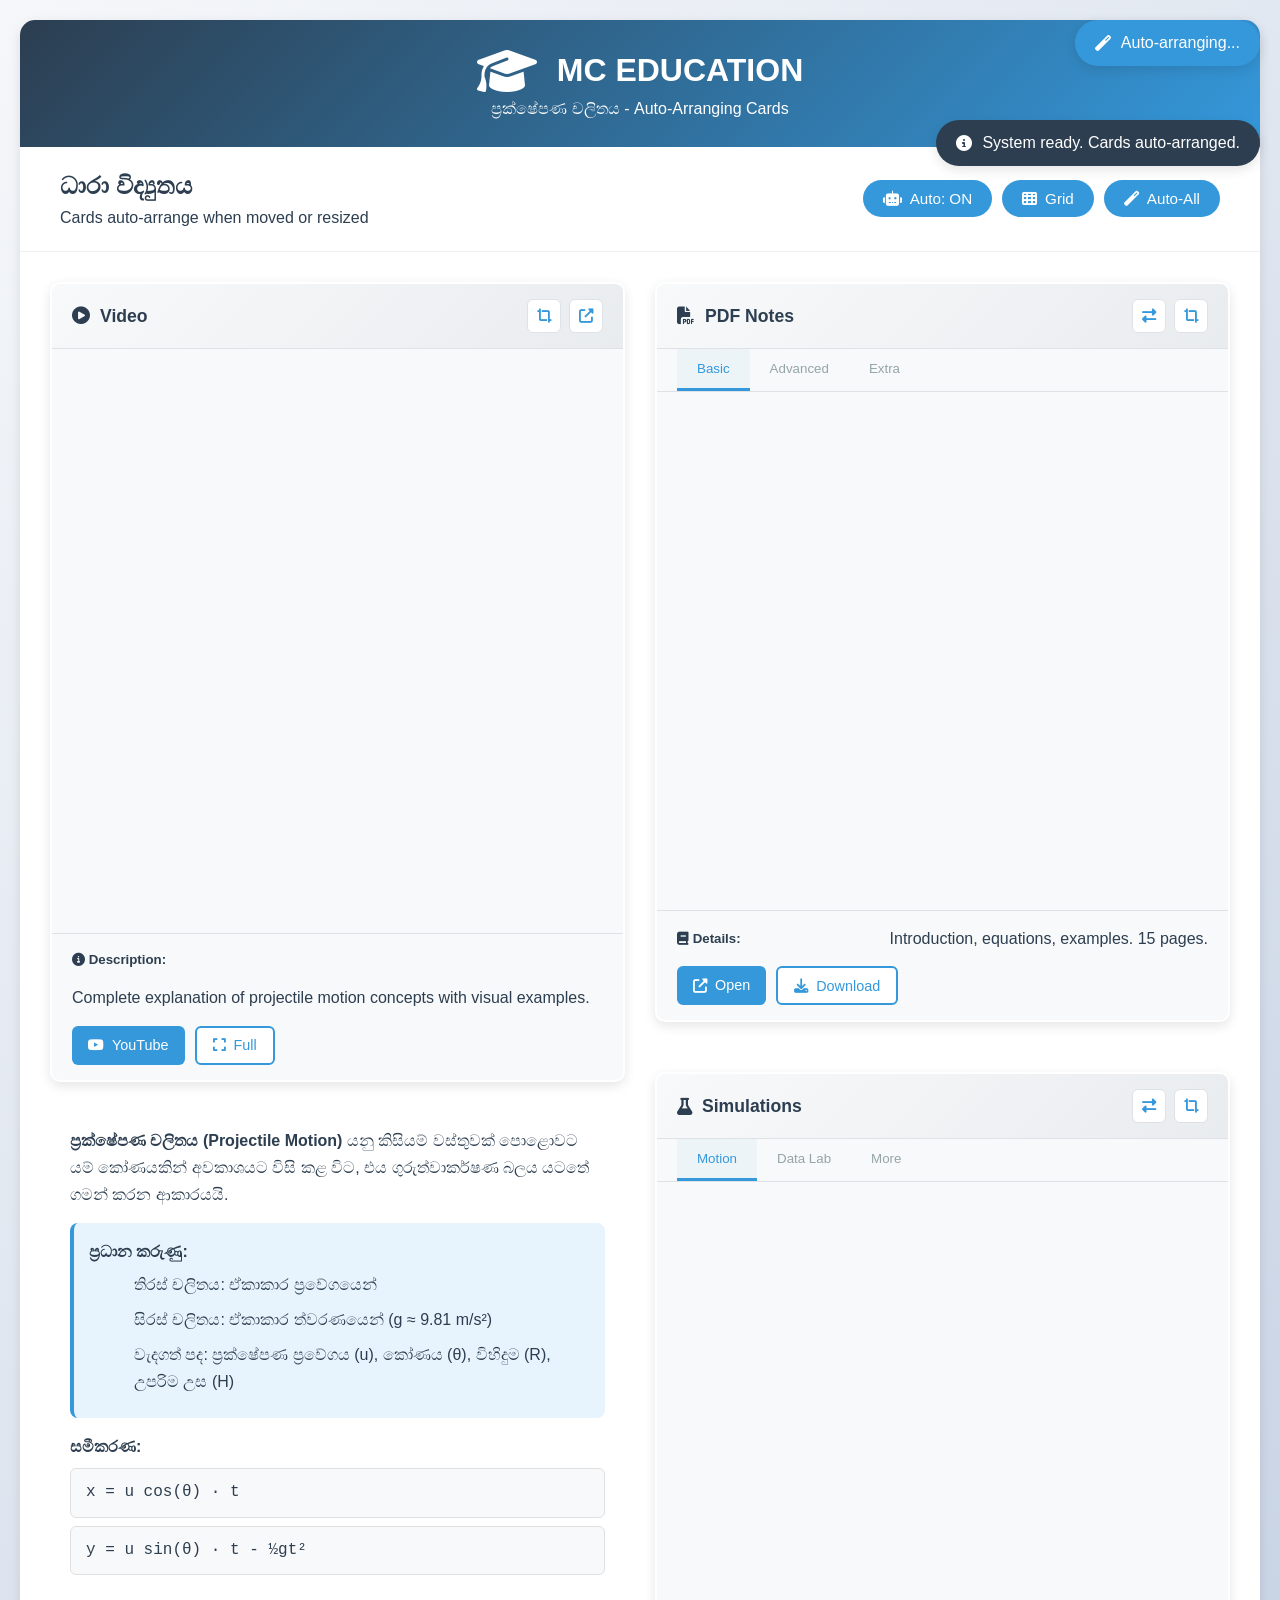
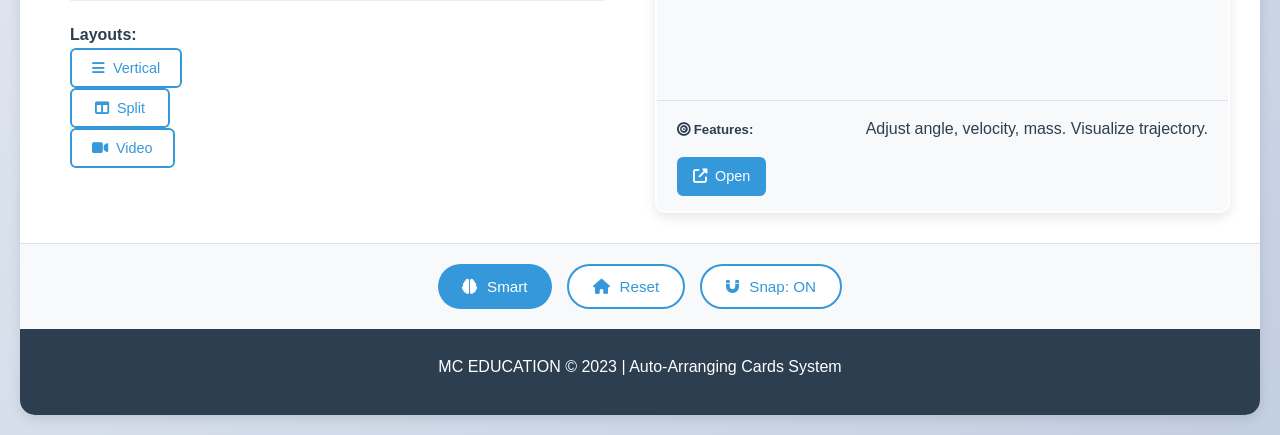
==== index.html @ 769f0501 "Add files via upload" ====
<!DOCTYPE html>
<html lang="en">

<head>
    <meta charset="UTF-8">
    <meta name="viewport" content="width=device-width, initial-scale=1.0">
    <title>Projectile Motion - Auto-Arranging Cards | MC EDUCATION</title>
    <link rel="stylesheet" href="https://cdnjs.cloudflare.com/ajax/libs/font-awesome/6.4.0/css/all.min.css">
    <link rel="stylesheet" href="styles.css">
</head>

<body>
    <div class="auto-arrange-status" id="arrangeStatus">
        <i class="fas fa-magic"></i> Auto-arranging...
    </div>

    <div class="snap-indicator" id="snapIndicator">
        <i class="fas fa-magnet"></i> Snapped
    </div>

    <div class="container">
        <header>
            <div class="logo">
                <i class="fas fa-graduation-cap"></i>
                <h1>MC EDUCATION</h1>
            </div>
            <p class="subtitle">ප්‍රක්ෂේපණ චලිතය - Auto-Arranging Cards</p>
        </header>

        <div class="lesson-title">
            <div>
                <h2>ධාරා විද්‍යුතය</h2>
                <p>Cards auto-arrange when moved or resized</p>
            </div>
            <div class="arrange-controls">
                <button class="arrange-btn" onclick="toggleAutoArrange()">
                    <i class="fas fa-robot" id="autoArrangeIcon"></i> 
                    <span id="autoArrangeText">Auto: ON</span>
                </button>
                <button class="arrange-btn" onclick="showGrid()">
                    <i class="fas fa-th"></i> Grid
                </button>
                <button class="arrange-btn" onclick="autoArrangeAll()">
                    <i class="fas fa-magic"></i> Auto-All
                </button>
            </div>
        </div>

        <div class="main-content">
            <!-- Left Panel: Video and Theory -->
            <div class="left-panel">
                <div class="grid-overlay" id="leftGrid"></div>
                <div class="panel-content" id="leftPanelContent">
                    <!-- Video Frame -->
                    <div class="resource-frame" id="videoCard" data-panel="left" data-index="0">
                        <div class="size-indicator" id="videoSize"></div>
                        <div class="frame-header" id="videoHeader">
                            <h3><i class="fas fa-play-circle"></i> Video</h3>
                            <div class="frame-controls">
                                <button class="frame-btn" title="Auto-Fit" onclick="autoFitCard('videoCard')">
                                    <i class="fas fa-crop-alt"></i>
                                </button>
                                <button class="frame-btn" title="Full Screen" onclick="openVideoInNewWindow()">
                                    <i class="fas fa-external-link-alt"></i>
                                </button>
                            </div>
                        </div>
                        <div class="iframe-container" id="videoContainer">
                            <iframe src="https://www.youtube.com/embed/N85qR0_HcbI" title="Projectile Motion Video" allow="accelerometer; autoplay; clipboard-write; encrypted-media; gyroscope; picture-in-picture" allowfullscreen>
                            </iframe>
                            <div class="fallback-content" id="videoFallback" style="display: none;">
                                <div class="fallback-icon">
                                    <i class="fas fa-video"></i>
                                </div>
                                <h4>Video Not Available</h4>
                                <p>YouTube video cannot be loaded.</p>
                                <button class="control-btn" onclick="openVideoInNewWindow()">
                                    <i class="fab fa-youtube"></i> Open Video
                                </button>
                            </div>
                        </div>
                        <div class="resource-info">
                            <h5><i class="fas fa-info-circle"></i> Description:</h5>
                            <p>Complete explanation of projectile motion concepts with visual examples.</p>
                            <div class="resource-links">
                                <a href="https://www.youtube.com/watch?v=NwL6QR9kJOM" target="_blank" class="resource-link-btn">
                                    <i class="fab fa-youtube"></i> YouTube
                                </a>
                                <button class="resource-link-btn secondary" onclick="openVideoFullscreen()">
                                    <i class="fas fa-expand"></i> Full
                                </button>
                            </div>
                        </div>
                        <div class="resize-handle" data-card="videoCard">
                            <i class="fas fa-arrows-alt-h"></i>
                        </div>
                    </div>

                    <!-- Theory Summary -->
                    <div class="sinhala-text">
                        <p><strong>ප්‍රක්ෂේපණ චලිතය (Projectile Motion)</strong> යනු කිසියම් වස්තුවක් පොළොවට යම් කෝණයකින් අවකාශයට විසි කළ විට, එය ගුරුත්වාකර්ෂණ බලය යටතේ ගමන් කරන ආකාරයයි.</p>

                        <div class="key-points">
                            <strong>ප්‍රධාන කරුණු:</strong>
                            <ul style="padding-left: 20px; margin-top: 5px;">
                                <li>තිරස් චලිතය: ඒකාකාර ප්‍රවේගයෙන්</li>
                                <li>සිරස් චලිතය: ඒකාකාර ත්වරණයෙන් (g ≈ 9.81 m/s²)</li>
                                <li>වැදගත් පද: ප්‍රක්ෂේපණ ප්‍රවේගය (u), කෝණය (θ), විහිදුම (R), උපරිම උස (H)</li>
                            </ul>
                        </div>

                        <div style="margin-top: 10px;">
                            <strong>සමීකරණ:</strong><br>
                            <div class="equation">x = u cos(θ) · t</div>
                            <div class="equation">y = u sin(θ) · t - ½gt²</div>
                        </div>

                        <div class="arrange-presets">
                            <strong>Layouts:</strong>
                            <button class="preset-btn" onclick="applyPreset('verticalStack')">
                                <i class="fas fa-bars"></i> Vertical
                            </button>
                            <button class="preset-btn" onclick="applyPreset('horizontalSplit')">
                                <i class="fas fa-columns"></i> Split
                            </button>
                            <button class="preset-btn" onclick="applyPreset('videoFocus')">
                                <i class="fas fa-video"></i> Video
                            </button>
                        </div>
                    </div>
                </div>
            </div>

            <!-- Right Panel: PDF and Practicals -->
            <div class="right-panel">
                <div class="grid-overlay" id="rightGrid"></div>
                <div class="panel-content" id="rightPanelContent">
                    <!-- PDF Frame -->
                    <div class="resource-frame" id="pdfCard" data-panel="right" data-index="0">
                        <div class="size-indicator" id="pdfSize"></div>
                        <div class="frame-header" id="pdfHeader">
                            <h3><i class="fas fa-file-pdf"></i> PDF Notes</h3>
                            <div class="frame-controls">
                                <button class="frame-btn" title="Switch" onclick="switchPDF()">
                                    <i class="fas fa-exchange-alt"></i>
                                </button>
                                <button class="frame-btn" title="Auto-Fit" onclick="autoFitCard('pdfCard')">
                                    <i class="fas fa-crop-alt"></i>
                                </button>
                            </div>
                        </div>

                        <div class="resource-tabs">
                            <button class="resource-tab active" data-pdf="basic">Basic</button>
                            <button class="resource-tab" data-pdf="advanced">Advanced</button>
                            <button class="resource-tab" data-pdf="extra">Extra</button>
                        </div>

                        <div class="resource-content">
                            <div class="resource-pane active" id="pdfBasicPane">
                                <div class="iframe-container" id="pdfContainer">
                                    <iframe src="https://drive.google.com/file/d/1KiM-siIliBZXq_EORIz3ET6EzaWYyfUC/preview" title="Projectile Motion Basic Theory PDF" id="pdfBasicIframe">
                                    </iframe>
                                    <div class="fallback-content" id="pdfBasicFallback" style="display: none;">
                                        <div class="fallback-icon">
                                            <i class="fas fa-file-pdf"></i>
                                        </div>
                                        <h4>Basic Theory PDF</h4>
                                        <p>Complete theory, equations, and examples.</p>
                                        <button class="control-btn" onclick="openPDF('basic')">
                                            <i class="fas fa-external-link-alt"></i> Open
                                        </button>
                                    </div>
                                </div>
                                <div class="resource-info">
                                    <h5><i class="fas fa-book"></i> Details:</h5>
                                    <p>Introduction, equations, examples. 15 pages.</p>
                                    <div class="resource-links">
                                        <a href="https://drive.google.com/file/d/1KiM-siIliBZXq_EORIz3ET6EzaWYyfUC/view" target="_blank" class="resource-link-btn">
                                            <i class="fas fa-external-link-alt"></i> Open
                                        </a>
                                        <button class="resource-link-btn secondary" onclick="downloadPDF('basic')">
                                            <i class="fas fa-download"></i> Download
                                        </button>
                                    </div>
                                </div>
                            </div>

                            <div class="resource-pane" id="pdfAdvancedPane">
                                <div class="iframe-container">
                                    <iframe src="https://drive.google.com/file/d/1Pl2_7sNlqPdkFHt-mni9zRrMXgA6ES2B/preview" title="Projectile Motion Advanced Problems PDF" id="pdfAdvancedIframe">
                                    </iframe>
                                    <div class="fallback-content" id="pdfAdvancedFallback" style="display: none;">
                                        <div class="fallback-icon">
                                            <i class="fas fa-chart-line"></i>
                                        </div>
                                        <h4>Advanced Problems PDF</h4>
                                        <p>Complex problems and applications.</p>
                                        <button class="control-btn" onclick="openPDF('advanced')">
                                            <i class="fas fa-external-link-alt"></i> Open
                                        </button>
                                    </div>
                                </div>
                                <div class="resource-info">
                                    <h5><i class="fas fa-chart-line"></i> Details:</h5>
                                    <p>Complex problems, worked solutions. 20 pages.</p>
                                    <div class="resource-links">
                                        <a href="https://drive.google.com/file/d/1Pl2_7sNlqPdkFHt-mni9zRrMXgA6ES2B/view" target="_blank" class="resource-link-btn">
                                            <i class="fas fa-external-link-alt"></i> Open
                                        </a>
                                        <button class="resource-link-btn secondary" onclick="downloadPDF('advanced')">
                                            <i class="fas fa-download"></i> Download
                                        </button>
                                    </div>
                                </div>
                            </div>

                            <div class="resource-pane" id="pdfExtraPane">
                                <div class="fallback-content" style="display: flex;">
                                    <div class="fallback-icon">
                                        <i class="fas fa-folder-open"></i>
                                    </div>
                                    <h4>Additional Resources</h4>
                                    <p>More study materials for projectile motion</p>
                                    <button class="control-btn" onclick="openExtraResources()">
                                        <i class="fas fa-external-link-alt"></i> Browse
                                    </button>
                                </div>
                            </div>
                        </div>
                        <div class="resize-handle" data-card="pdfCard">
                            <i class="fas fa-arrows-alt-h"></i>
                        </div>
                    </div>

                    <!-- Practical Simulations -->
                    <div class="resource-frame" id="practicalCard" data-panel="right" data-index="1">
                        <div class="size-indicator" id="practicalSize"></div>
                        <div class="frame-header" id="practicalHeader">
                            <h3><i class="fas fa-flask"></i> Simulations</h3>
                            <div class="frame-controls">
                                <button class="frame-btn" title="Switch" onclick="switchSimulation()">
                                    <i class="fas fa-exchange-alt"></i>
                                </button>
                                <button class="frame-btn" title="Auto-Fit" onclick="autoFitCard('practicalCard')">
                                    <i class="fas fa-crop-alt"></i>
                                </button>
                            </div>
                        </div>

                        <div class="resource-tabs">
                            <button class="resource-tab active" data-sim="motion">Motion</button>
                            <button class="resource-tab" data-sim="data">Data Lab</button>
                            <button class="resource-tab" data-sim="more">More</button>
                        </div>

                        <div class="resource-content">
                            <div class="resource-pane active" id="simMotionPane">
                                <div class="iframe-container">
                                    <iframe src="https://phet.colorado.edu/sims/html/charges-and-fields/latest/charges-and-fields_all.html" title="Projectile Motion Simulation" id="simMotionIframe">
                                    </iframe>
                                    <div class="fallback-content" id="simMotionFallback" style="display: none;">
                                        <div class="fallback-icon">
                                            <i class="fas fa-bullseye"></i>
                                        </div>
                                        <h4>Motion Simulation</h4>
                                        <p>Interactive simulation.</p>
                                        <button class="control-btn" onclick="openSimulation('motion')">
                                            <i class="fas fa-external-link-alt"></i> Open
                                        </button>
                                    </div>
                                </div>
                                <div class="resource-info">
                                    <h5><i class="fas fa-bullseye"></i> Features:</h5>
                                    <p>Adjust angle, velocity, mass. Visualize trajectory.</p>
                                    <div class="resource-links">
                                        <a href="https://phet.colorado.edu/sims/html/ohms-law/latest/ohms-law_all.html" target="_blank" class="resource-link-btn">
                                            <i class="fas fa-external-link-alt"></i> Open
                                        </a>
                                    </div>
                                </div>
                            </div>

                            <div class="resource-pane" id="simDataPane">
                                <div class="iframe-container">
                                    <iframe src="https://phet.colorado.edu/sims/html/projectile-data-lab/latest/projectile-data-lab_all.html" title="Projectile Data Lab" id="simDataIframe">
                                    </iframe>
                                    <div class="fallback-content" id="simDataFallback" style="display: none;">
                                        <div class="fallback-icon">
                                            <i class="fas fa-chart-line"></i>
                                        </div>
                                        <h4>Data Lab</h4>
                                        <p>Analyze data and graphs.</p>
                                        <button class="control-btn" onclick="openSimulation('data')">
                                            <i class="fas fa-external-link-alt"></i> Open
                                        </button>
                                    </div>
                                </div>
                                <div class="resource-info">
                                    <h5><i class="fas fa-chart-line"></i> Features:</h5>
                                    <p>Collect data, create graphs, analyze results.</p>
                                    <div class="resource-links">
                                        <a href="https://phet.colorado.edu/sims/html/projectile-data-lab/latest/projectile-data-lab_all.html" target="_blank" class="resource-link-btn">
                                            <i class="fas fa-external-link-alt"></i> Open
                                        </a>
                                    </div>
                                </div>
                            </div>

                            <div class="resource-pane" id="simMorePane">
                                <div class="fallback-content" style="display: flex;">
                                    <div class="fallback-icon">
                                        <i class="fas fa-cogs"></i>
                                    </div>
                                    <h4>More Simulations</h4>
                                    <p>Additional interactive simulations</p>
                                    <button class="control-btn" onclick="openMoreSimulations()">
                                        <i class="fas fa-external-link-alt"></i> Browse
                                    </button>
                                </div>
                            </div>
                        </div>
                        <div class="resize-handle" data-card="practicalCard">
                            <i class="fas fa-arrows-alt-h"></i>
                        </div>
                    </div>
                </div>
            </div>
        </div>

        <!-- Compact Controls -->
        <div class="controls">
            <button class="control-btn" onclick="smartArrange()">
                <i class="fas fa-brain"></i> Smart
            </button>
            <button class="control-btn outline" onclick="resetToDefault()">
                <i class="fas fa-home"></i> Reset
            </button>
            <button class="control-btn outline" onclick="toggleSnapToGrid()">
                <i class="fas fa-magnet" id="snapIcon"></i> 
                <span id="snapText">Snap: ON</span>
            </button>
        </div>

        <footer>
            <p>MC EDUCATION &copy; 2023 | Auto-Arranging Cards System</p>
        </footer>
    </div>

    <script src="script.js"></script>
</body>

</html>
---- styles.css ----
/* ============================================
   RESET & BASE STYLES
============================================ */

* {
    margin: 0;
    padding: 0;
    box-sizing: border-box;
}

:root {
    --primary-color: #2c3e50;
    --secondary-color: #3498db;
    --accent-color: #e74c3c;
    --success-color: #2ecc71;
    --warning-color: #f39c12;
    --dark-color: #2c3e50;
    --light-color: #ecf0f1;
    --gray-color: #95a5a6;
    --border-radius: 10px;
    --shadow: 0 4px 12px rgba(0, 0, 0, 0.1);
    --shadow-hover: 0 8px 25px rgba(0, 0, 0, 0.15);
    --transition: all 0.3s ease;
}

body {
    font-family: 'Segoe UI', Tahoma, Geneva, Verdana, sans-serif;
    background: linear-gradient(135deg, #f5f7fa 0%, #c3cfe2 100%);
    color: var(--dark-color);
    line-height: 1.6;
    min-height: 100vh;
    padding: 20px;
}

.container {
    max-width: 1600px;
    margin: 0 auto;
    background: white;
    border-radius: 15px;
    box-shadow: var(--shadow);
    overflow: hidden;
}


/* ============================================
   HEADER
============================================ */

header {
    background: linear-gradient(135deg, var(--primary-color), var(--secondary-color));
    color: white;
    padding: 25px 40px;
    text-align: center;
}

.logo {
    display: flex;
    align-items: center;
    justify-content: center;
    gap: 20px;
}

.logo i {
    font-size: 3rem;
}

.logo h1 {
    font-size: 2rem;
    font-weight: 700;
}


/* ============================================
   LESSON TITLE
============================================ */

.lesson-title {
    padding: 20px 40px;
    background: white;
    border-bottom: 1px solid #eee;
    display: flex;
    justify-content: space-between;
    align-items: center;
    flex-wrap: wrap;
    gap: 20px;
}

.lesson-title h2 {
    font-size: 1.5rem;
    color: var(--primary-color);
    font-weight: 600;
}

.arrange-controls {
    display: flex;
    gap: 10px;
    flex-wrap: wrap;
}

.arrange-btn {
    background: var(--secondary-color);
    color: white;
    border: none;
    padding: 10px 20px;
    border-radius: 50px;
    cursor: pointer;
    display: flex;
    align-items: center;
    gap: 8px;
    font-size: 0.95rem;
    font-weight: 500;
    transition: var(--transition);
}

.arrange-btn:hover {
    background: #2980b9;
    transform: translateY(-2px);
    box-shadow: 0 4px 8px rgba(0, 0, 0, 0.2);
}


/* ============================================
   MAIN CONTENT
============================================ */

.main-content {
    display: flex;
    gap: 30px;
    padding: 30px;
    min-height: 700px;
}

.left-panel,
.right-panel {
    flex: 1;
    min-width: 0;
}

.panel-content {
    display: flex;
    flex-direction: column;
    gap: 25px;
    height: 100%;
}


/* ============================================
   GRID OVERLAY
============================================ */

.grid-overlay {
    position: absolute;
    top: 0;
    left: 0;
    right: 0;
    bottom: 0;
    background-image: linear-gradient(rgba(52, 152, 219, 0.1) 1px, transparent 1px), linear-gradient(90deg, rgba(52, 152, 219, 0.1) 1px, transparent 1px);
    background-size: 50px 50px;
    pointer-events: none;
    opacity: 0;
    z-index: 1;
    transition: opacity 0.3s ease;
}

.grid-overlay.active {
    opacity: 1;
}


/* ============================================
   RESOURCE FRAMES
============================================ */

.resource-frame {
    background: rgb(255, 255, 255);
    border-radius: var(--border-radius);
    box-shadow: var(--shadow);
    overflow: hidden;
    transition: var(--transition);
    border: 2px solid transparent;
    min-height: 300px;
    max-height: 800px;
    display: flex;
    flex-direction: column;
    position: relative;
}

.resource-frame:hover {
    border-color: var(--secondary-color);
    transform: translateY(-3px);
    box-shadow: var(--shadow-hover);
}

.theory-card {
    border-left: 4px solid var(--success-color);
}

.size-indicator {
    position: absolute;
    top: 10px;
    right: 10px;
    background: rgba(0, 0, 0, 0.7);
    color: white;
    padding: 3px 8px;
    border-radius: 4px;
    font-size: 0.8rem;
    font-family: monospace;
    z-index: 10;
    display: none;
}

.resource-frame:hover .size-indicator {
    display: block;
}


/* ============================================
   FRAME HEADER
============================================ */

.frame-header {
    background: linear-gradient(135deg, #f8f9fa, #e9ecef);
    padding: 15px 20px;
    border-bottom: 1px solid #dee2e6;
    display: flex;
    justify-content: space-between;
    align-items: center;
}

.frame-header h3 {
    font-size: 1.1rem;
    color: var(--primary-color);
    font-weight: 600;
    display: flex;
    align-items: center;
    gap: 10px;
}

.frame-controls {
    display: flex;
    gap: 8px;
}

.frame-btn {
    background: white;
    border: 1px solid #dee2e6;
    color: var(--secondary-color);
    width: 34px;
    height: 34px;
    border-radius: 6px;
    cursor: pointer;
    display: flex;
    align-items: center;
    justify-content: center;
    transition: var(--transition);
    font-size: 0.9rem;
}

.frame-btn:hover {
    background: var(--secondary-color);
    color: white;
    border-color: var(--secondary-color);
}


/* ============================================
   PDF VIEWER SPECIFIC STYLES
============================================ */

.pdf-viewer {
    display: flex;
    flex-direction: column;
    height: 100%;
}

.pdf-toolbar {
    display: flex;
    align-items: center;
    gap: 10px;
    padding: 10px 15px;
    background: #f8f9fa;
    border-bottom: 1px solid #dee2e6;
    flex-shrink: 0;
}

.pdf-tool {
    background: white;
    border: 1px solid #dee2e6;
    color: var(--secondary-color);
    width: 36px;
    height: 36px;
    border-radius: 6px;
    cursor: pointer;
    display: flex;
    align-items: center;
    justify-content: center;
    transition: var(--transition);
}

.pdf-tool:hover {
    background: var(--secondary-color);
    color: white;
    border-color: var(--secondary-color);
}

.pdf-zoom {
    font-size: 0.9rem;
    font-weight: 500;
    color: var(--dark-color);
    min-width: 50px;
    text-align: center;
}

.pdf-container {
    flex: 1;
    position: relative;
    overflow: hidden;
    background: #f8f9fa;
}

.pdf-container iframe,
.pdf-container object {
    width: 100%;
    height: 100%;
    border: none;
    display: none;
}

.pdf-container .active-viewer {
    display: block;
}

.pdf-object {
    background: white;
}

.pdf-fallback {
    position: absolute;
    top: 0;
    left: 0;
    right: 0;
    bottom: 0;
    background: white;
    display: flex;
    align-items: center;
    justify-content: center;
    padding: 30px;
}

.pdf-preview {
    text-align: center;
    max-width: 400px;
}

.pdf-preview-icon {
    font-size: 4rem;
    color: var(--secondary-color);
    margin-bottom: 20px;
    opacity: 0.8;
}

.pdf-preview-info h4 {
    font-size: 1.3rem;
    color: var(--dark-color);
    margin-bottom: 10px;
}

.pdf-preview-info p {
    color: var(--gray-color);
    margin-bottom: 20px;
}

.pdf-preview-actions {
    display: flex;
    flex-direction: column;
    gap: 10px;
}

.pdf-action-btn {
    padding: 12px 20px;
    border-radius: 6px;
    border: 2px solid var(--secondary-color);
    background: white;
    color: var(--secondary-color);
    cursor: pointer;
    display: flex;
    align-items: center;
    justify-content: center;
    gap: 10px;
    font-weight: 500;
    transition: var(--transition);
    width: 100%;
}

.pdf-action-btn.primary {
    background: var(--secondary-color);
    color: white;
}

.pdf-action-btn:hover {
    transform: translateY(-2px);
    box-shadow: 0 4px 8px rgba(0, 0, 0, 0.1);
}


/* ============================================
   IFRAME CONTAINER
============================================ */

.iframe-container {
    flex: 1;
    position: relative;
    overflow: hidden;
    background: #f8f9fa;
}

.iframe-container iframe {
    width: 100%;
    height: 100%;
    border: none;
    display: block;
}


/* ============================================
   FALLBACK CONTENT
============================================ */

.fallback-content {
    position: absolute;
    top: 0;
    left: 0;
    right: 0;
    bottom: 0;
    background: white;
    display: flex;
    flex-direction: column;
    align-items: center;
    justify-content: center;
    text-align: center;
    padding: 30px;
}

.fallback-icon {
    font-size: 3.5rem;
    color: var(--gray-color);
    margin-bottom: 20px;
    opacity: 0.7;
}

.fallback-content h4 {
    font-size: 1.3rem;
    color: var(--dark-color);
    margin-bottom: 10px;
}

.fallback-content p {
    color: var(--gray-color);
    margin-bottom: 20px;
}


/* ============================================
   RESOURCE INFO
============================================ */

.resource-info {
    padding: 15px 20px;
    background: #f8f9fa;
    border-top: 1px solid #dee2e6;
    display: flex;
    justify-content: space-between;
    align-items: center;
    flex-wrap: wrap;
    gap: 15px;
}

.resource-meta {
    display: flex;
    gap: 20px;
    font-size: 0.85rem;
    color: var(--gray-color);
}

.resource-meta i {
    margin-right: 5px;
}

.resource-links {
    display: flex;
    gap: 10px;
    flex-wrap: wrap;
}

.resource-link-btn {
    background: var(--secondary-color);
    color: white;
    border: none;
    padding: 8px 16px;
    border-radius: 6px;
    cursor: pointer;
    display: flex;
    align-items: center;
    gap: 8px;
    font-size: 0.9rem;
    font-weight: 500;
    transition: var(--transition);
    text-decoration: none;
}

.resource-link-btn:hover {
    background: #2980b9;
    transform: translateY(-2px);
}

.resource-link-btn.secondary {
    background: white;
    color: var(--secondary-color);
    border: 2px solid var(--secondary-color);
}

.resource-link-btn.secondary:hover {
    background: var(--secondary-color);
    color: white;
}

.resource-link-btn.outline {
    background: transparent;
    border: 2px solid var(--secondary-color);
    color: var(--secondary-color);
}

.resource-link-btn.outline:hover {
    background: var(--secondary-color);
    color: white;
}


/* ============================================
   SINHALA TEXT CONTENT
============================================ */

.sinhala-text {
    padding: 20px;
    line-height: 1.7;
    flex: 1;
}

.sinhala-text p {
    margin-bottom: 15px;
}

.key-points {
    background: #e8f4fd;
    padding: 15px;
    border-radius: 8px;
    margin: 15px 0;
    border-left: 4px solid var(--secondary-color);
}

.key-points h4 {
    color: var(--primary-color);
    margin-bottom: 10px;
    display: flex;
    align-items: center;
    gap: 10px;
}

.key-points ul {
    list-style: none;
    padding-left: 5px;
}

.key-points li {
    margin-bottom: 8px;
    padding-left: 25px;
    position: relative;
}

.key-points li i {
    position: absolute;
    left: 0;
    color: var(--secondary-color);
}

.equations {
    margin: 20px 0;
}

.equations h4 {
    color: var(--primary-color);
    margin-bottom: 10px;
    display: flex;
    align-items: center;
    gap: 10px;
}

.equation {
    font-family: 'Courier New', monospace;
    background: #f8f9fa;
    padding: 10px 15px;
    margin: 8px 0;
    border-radius: 6px;
    border: 1px solid #e0e0e0;
    font-size: 1rem;
    color: var(--dark-color);
}


/* ============================================
   TABS
============================================ */

.resource-tabs {
    display: flex;
    background: #f8f9fa;
    border-bottom: 1px solid #dee2e6;
    padding: 0 20px;
    flex-shrink: 0;
}

.resource-tab {
    background: none;
    border: none;
    padding: 12px 20px;
    cursor: pointer;
    color: var(--gray-color);
    font-weight: 500;
    display: flex;
    align-items: center;
    gap: 8px;
    position: relative;
    transition: var(--transition);
    border-bottom: 3px solid transparent;
}

.resource-tab:hover {
    color: var(--secondary-color);
}

.resource-tab.active {
    color: var(--secondary-color);
    border-bottom-color: var(--secondary-color);
    background: rgba(52, 152, 219, 0.05);
}


/* ============================================
   RESOURCE CONTENT & PANES
============================================ */

.resource-content {
    flex: 1;
    display: flex;
    flex-direction: column;
    overflow: hidden;
}

.resource-pane {
    display: none;
    flex: 1;
    flex-direction: column;
    overflow: hidden;
}

.resource-pane.active {
    display: flex;
}


/* ============================================
   EXTRA RESOURCES
============================================ */

.extra-resources,
.extra-simulations {
    padding: 40px 30px;
    text-align: center;
    flex: 1;
    display: flex;
    flex-direction: column;
    align-items: center;
    justify-content: center;
}

.extra-icon {
    font-size: 4rem;
    color: var(--secondary-color);
    margin-bottom: 20px;
    opacity: 0.8;
}

.resource-grid {
    display: grid;
    grid-template-columns: repeat(auto-fit, minmax(200px, 1fr));
    gap: 15px;
    width: 100%;
    max-width: 600px;
    margin: 30px 0;
}

.resource-item {
    background: white;
    border: 1px solid #e0e0e0;
    border-radius: 8px;
    padding: 20px;
    cursor: pointer;
    transition: var(--transition);
    text-align: left;
    display: flex;
    align-items: flex-start;
    gap: 15px;
}

.resource-item:hover {
    border-color: var(--secondary-color);
    transform: translateY(-3px);
    box-shadow: 0 4px 12px rgba(0, 0, 0, 0.1);
}

.resource-item-icon {
    font-size: 1.8rem;
    color: var(--secondary-color);
}

.resource-item-content h5 {
    font-size: 1rem;
    color: var(--dark-color);
    margin-bottom: 5px;
}

.resource-item-content p {
    font-size: 0.85rem;
    color: var(--gray-color);
    line-height: 1.4;
}

.sim-buttons {
    display: flex;
    gap: 15px;
    margin: 30px 0;
    flex-wrap: wrap;
    justify-content: center;
}

.sim-btn {
    background: white;
    border: 2px solid var(--secondary-color);
    color: var(--secondary-color);
    padding: 15px 20px;
    border-radius: 8px;
    cursor: pointer;
    display: flex;
    align-items: center;
    gap: 10px;
    transition: var(--transition);
    font-weight: 500;
    min-width: 120px;
    justify-content: center;
}

.sim-btn:hover {
    background: var(--secondary-color);
    color: white;
    transform: translateY(-3px);
}


/* ============================================
   PRESETS
============================================ */

.arrange-presets {
    margin-top: 25px;
    padding-top: 20px;
    border-top: 1px solid #eee;
}

.arrange-presets h4 {
    color: var(--primary-color);
    margin-bottom: 15px;
    display: flex;
    align-items: center;
    gap: 10px;
}

.preset-buttons {
    display: flex;
    gap: 10px;
    flex-wrap: wrap;
}

.preset-btn {
    background: white;
    color: var(--secondary-color);
    border: 2px solid var(--secondary-color);
    padding: 10px 20px;
    border-radius: 6px;
    cursor: pointer;
    display: flex;
    align-items: center;
    gap: 8px;
    font-size: 0.9rem;
    font-weight: 500;
    transition: var(--transition);
    flex: 1;
    min-width: 100px;
    justify-content: center;
}

.preset-btn:hover {
    background: var(--secondary-color);
    color: white;
    transform: translateY(-2px);
}


/* ============================================
   CONTROLS
============================================ */

.controls {
    padding: 20px 40px;
    background: #f8f9fa;
    border-top: 1px solid #dee2e6;
    display: flex;
    justify-content: center;
    gap: 15px;
    flex-wrap: wrap;
}

.control-btn {
    background: var(--secondary-color);
    color: white;
    border: none;
    padding: 12px 24px;
    border-radius: 50px;
    cursor: pointer;
    display: flex;
    align-items: center;
    gap: 10px;
    font-size: 0.95rem;
    font-weight: 500;
    transition: var(--transition);
}

.control-btn:hover {
    background: #2980b9;
    transform: translateY(-2px);
}

.control-btn.outline {
    background: white;
    color: var(--secondary-color);
    border: 2px solid var(--secondary-color);
}

.control-btn.outline:hover {
    background: var(--secondary-color);
    color: white;
}


/* ============================================
   FOOTER
============================================ */

footer {
    background: var(--primary-color);
    color: white;
    padding: 25px 40px;
    text-align: center;
}

footer p {
    margin-bottom: 10px;
}

.footer-note {
    font-size: 0.85rem;
    color: #bdc3c7;
    margin-top: 10px;
}


/* ============================================
   STATUS INDICATORS
============================================ */

.auto-arrange-status,
.snap-indicator {
    position: fixed;
    top: 20px;
    right: 20px;
    background: var(--secondary-color);
    color: white;
    padding: 10px 20px;
    border-radius: 50px;
    display: flex;
    align-items: center;
    gap: 10px;
    box-shadow: var(--shadow);
    z-index: 1000;
    opacity: 0;
    transform: translateY(-10px);
    transition: var(--transition);
    font-weight: 500;
}

.auto-arrange-status.active,
.snap-indicator.active {
    opacity: 1;
    transform: translateY(0);
}

.snap-indicator {
    background: var(--success-color);
    top: 70px;
}


/* ============================================
   RESIZE HANDLE
============================================ */

.resize-handle {
    position: absolute;
    bottom: 0;
    right: 0;
    width: 30px;
    height: 30px;
    background: var(--secondary-color);
    color: white;
    display: flex;
    align-items: center;
    justify-content: center;
    cursor: se-resize;
    border-radius: var(--border-radius) 0 var(--border-radius) 0;
    opacity: 0;
    transition: opacity 0.3s ease;
    z-index: 5;
}

.resource-frame:hover .resize-handle {
    opacity: 1;
}


/* ============================================
   ANIMATIONS
============================================ */

@keyframes pulse {
    0% {
        transform: scale(1);
    }
    50% {
        transform: scale(1.02);
    }
    100% {
        transform: scale(1);
    }
}

@keyframes snap {
    0% {
        transform: scale(1);
    }
    50% {
        transform: scale(1.05);
    }
    100% {
        transform: scale(1);
    }
}

@keyframes gridLines {
    0% {
        background-position: 0 0;
    }
    100% {
        background-position: 50px 50px;
    }
}

.arranging {
    animation: pulse 0.5s ease;
}

.snapped {
    animation: snap 0.3s ease;
}

.grid-overlay.active {
    animation: gridLines 2s linear infinite;
}


/* ============================================
   RESPONSIVE DESIGN
============================================ */

@media (max-width: 1200px) {
    .main-content {
        flex-direction: column;
    }
    .left-panel,
    .right-panel {
        width: 100%;
    }
    .controls {
        flex-wrap: wrap;
    }
}

@media (max-width: 768px) {
    .container {
        padding: 10px;
    }
    header {
        padding: 20px;
    }
    .logo {
        flex-direction: column;
        gap: 10px;
        text-align: center;
    }
    .lesson-title {
        padding: 15px 20px;
        flex-direction: column;
        align-items: stretch;
    }
    .arrange-controls {
        justify-content: center;
    }
    .main-content {
        padding: 20px;
        gap: 20px;
    }
    .frame-header {
        flex-direction: column;
        gap: 15px;
        text-align: center;
    }
    .resource-info {
        flex-direction: column;
        text-align: center;
    }
    .resource-links {
        justify-content: center;
    }
    .controls {
        padding: 15px;
    }
    .resource-grid {
        grid-template-columns: 1fr;
    }
}


/* ============================================
   SCROLLBAR
============================================ */

::-webkit-scrollbar {
    width: 8px;
    height: 8px;
}

::-webkit-scrollbar-track {
    background: #f1f1f1;
}

::-webkit-scrollbar-thumb {
    background: var(--secondary-color);
    border-radius: 4px;
}

::-webkit-scrollbar-thumb:hover {
    background: #2980b9;
}
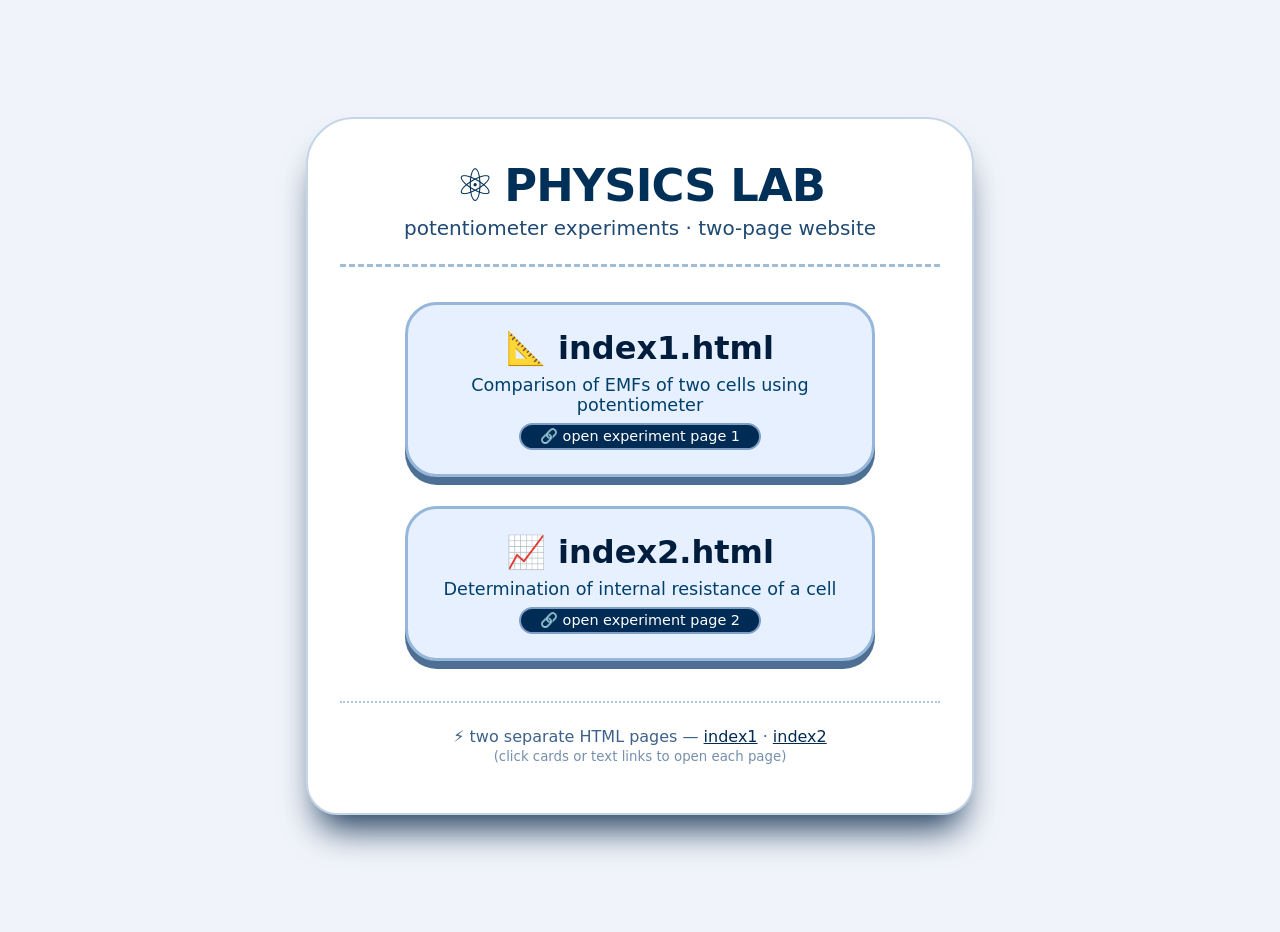
==== commit 85245c4f: "Add files via upload" ====
--- a/index.html
+++ b/index.html
@@ -4,350 +4,157 @@
 <head>
     <meta charset="UTF-8">
     <meta name="viewport" content="width=device-width, initial-scale=1.0">
-    <title>Projectile Motion - Auto-Arranging Cards | MC EDUCATION</title>
-    <link rel="stylesheet" href="https://cdnjs.cloudflare.com/ajax/libs/font-awesome/6.4.0/css/all.min.css">
-    <link rel="stylesheet" href="styles.css">
+    <title>Physics Lab · Home</title>
+    <!-- simple & clean, only basic hyperlinks to index1 and index2 -->
+    <style>
+        body {
+            background: #f0f4fa;
+            font-family: 'Segoe UI', Roboto, system-ui, sans-serif;
+            display: flex;
+            align-items: center;
+            justify-content: center;
+            min-height: 100vh;
+            margin: 0;
+            padding: 1rem;
+        }
+        
+        .home-card {
+            max-width: 600px;
+            width: 100%;
+            background: white;
+            border-radius: 3rem 3rem 2rem 2rem;
+            padding: 2.5rem 2rem 3rem 2rem;
+            box-shadow: 0 25px 35px -12px #1f3b5c;
+            text-align: center;
+            border: 2px solid #c4d5e8;
+        }
+        
+        h1 {
+            font-size: 2.8rem;
+            font-weight: 600;
+            color: #003057;
+            margin: 0 0 0.25rem 0;
+            letter-spacing: -0.02em;
+            display: flex;
+            align-items: center;
+            justify-content: center;
+            gap: 10px;
+        }
+        
+        .subhead {
+            font-size: 1.25rem;
+            color: #1f4973;
+            border-bottom: 3px dashed #a0bcdb;
+            padding-bottom: 1.5rem;
+            margin-bottom: 2rem;
+        }
+        
+        .lab-links {
+            display: flex;
+            flex-direction: column;
+            gap: 1.8rem;
+            align-items: center;
+            margin: 2.2rem 0;
+        }
+        
+        .lab-card {
+            background: #e6f0ff;
+            border-radius: 2rem;
+            padding: 1.5rem 2rem;
+            width: 100%;
+            max-width: 400px;
+            border: 3px solid #96b6da;
+            box-shadow: 0 8px 0 #4e6f94;
+            transition: 0.1s ease;
+            text-decoration: none;
+            color: #001d3d;
+        }
+        
+        .lab-card:hover {
+            transform: translateY(-4px);
+            box-shadow: 0 12px 0 #345682;
+            background: #dcebff;
+        }
+        
+        .lab-card h2 {
+            font-size: 2rem;
+            margin: 0 0 0.3rem 0;
+            font-weight: 600;
+            display: flex;
+            align-items: center;
+            justify-content: center;
+            gap: 12px;
+        }
+        
+        .lab-card p {
+            font-size: 1.1rem;
+            margin: 0.5rem 0 0 0;
+            color: #003f6b;
+        }
+        
+        .badge {
+            display: inline-block;
+            background: #002b54;
+            color: white;
+            border-radius: 60px;
+            padding: 0.2rem 1.2rem;
+            font-size: 0.9rem;
+            font-weight: 500;
+            margin-top: 0.5rem;
+            border: 2px solid #809fc7;
+        }
+        
+        .footer-note {
+            margin-top: 2.5rem;
+            font-size: 1rem;
+            color: #3d618a;
+            border-top: 2px dotted #afc6e2;
+            padding-top: 1.5rem;
+        }
+        
+        .footer-note a {
+            color: #022b52;
+            text-decoration: underline;
+            font-weight: 500;
+        }
+    </style>
 </head>
 
 <body>
-    <div class="auto-arrange-status" id="arrangeStatus">
-        <i class="fas fa-magic"></i> Auto-arranging...
-    </div>
-
-    <div class="snap-indicator" id="snapIndicator">
-        <i class="fas fa-magnet"></i> Snapped
-    </div>
-
-    <div class="container">
-        <header>
-            <div class="logo">
-                <i class="fas fa-graduation-cap"></i>
-                <h1>MC EDUCATION</h1>
-            </div>
-            <p class="subtitle">ප්‍රක්ෂේපණ චලිතය - Auto-Arranging Cards</p>
-        </header>
-
-        <div class="lesson-title">
-            <div>
-                <h2>ධාරා විද්‍යුතය</h2>
-                <p>Cards auto-arrange when moved or resized</p>
-            </div>
-            <div class="arrange-controls">
-                <button class="arrange-btn" onclick="toggleAutoArrange()">
-                    <i class="fas fa-robot" id="autoArrangeIcon"></i> 
-                    <span id="autoArrangeText">Auto: ON</span>
-                </button>
-                <button class="arrange-btn" onclick="showGrid()">
-                    <i class="fas fa-th"></i> Grid
-                </button>
-                <button class="arrange-btn" onclick="autoArrangeAll()">
-                    <i class="fas fa-magic"></i> Auto-All
-                </button>
-            </div>
+    <div class="home-card">
+        <h1>
+            <span>⚛️</span> PHYSICS LAB
+        </h1>
+        <div class="subhead">
+            potentiometer experiments · two-page website
         </div>
 
-        <div class="main-content">
-            <!-- Left Panel: Video and Theory -->
-            <div class="left-panel">
-                <div class="grid-overlay" id="leftGrid"></div>
-                <div class="panel-content" id="leftPanelContent">
-                    <!-- Video Frame -->
-                    <div class="resource-frame" id="videoCard" data-panel="left" data-index="0">
-                        <div class="size-indicator" id="videoSize"></div>
-                        <div class="frame-header" id="videoHeader">
-                            <h3><i class="fas fa-play-circle"></i> Video</h3>
-                            <div class="frame-controls">
-                                <button class="frame-btn" title="Auto-Fit" onclick="autoFitCard('videoCard')">
-                                    <i class="fas fa-crop-alt"></i>
-                                </button>
-                                <button class="frame-btn" title="Full Screen" onclick="openVideoInNewWindow()">
-                                    <i class="fas fa-external-link-alt"></i>
-                                </button>
-                            </div>
-                        </div>
-                        <div class="iframe-container" id="videoContainer">
-                            <iframe src="https://www.youtube.com/embed/N85qR0_HcbI" title="Projectile Motion Video" allow="accelerometer; autoplay; clipboard-write; encrypted-media; gyroscope; picture-in-picture" allowfullscreen>
-                            </iframe>
-                            <div class="fallback-content" id="videoFallback" style="display: none;">
-                                <div class="fallback-icon">
-                                    <i class="fas fa-video"></i>
-                                </div>
-                                <h4>Video Not Available</h4>
-                                <p>YouTube video cannot be loaded.</p>
-                                <button class="control-btn" onclick="openVideoInNewWindow()">
-                                    <i class="fab fa-youtube"></i> Open Video
-                                </button>
-                            </div>
-                        </div>
-                        <div class="resource-info">
-                            <h5><i class="fas fa-info-circle"></i> Description:</h5>
-                            <p>Complete explanation of projectile motion concepts with visual examples.</p>
-                            <div class="resource-links">
-                                <a href="https://www.youtube.com/watch?v=NwL6QR9kJOM" target="_blank" class="resource-link-btn">
-                                    <i class="fab fa-youtube"></i> YouTube
-                                </a>
-                                <button class="resource-link-btn secondary" onclick="openVideoFullscreen()">
-                                    <i class="fas fa-expand"></i> Full
-                                </button>
-                            </div>
-                        </div>
-                        <div class="resize-handle" data-card="videoCard">
-                            <i class="fas fa-arrows-alt-h"></i>
-                        </div>
-                    </div>
+        <!-- hyperlinks to index1.html and index2.html (basic) -->
+        <div class="lab-links">
+            <!-- index1 link -->
+            <a class="lab-card" href="index1.html" target="_blank" rel="noopener">
+                <h2>
+                    <span>📐</span> index1.html
+                </h2>
+                <p>Comparison of EMFs of two cells using potentiometer</p>
+                <div class="badge">🔗 open experiment page 1</div>
+            </a>
 
-                    <!-- Theory Summary -->
-                    <div class="sinhala-text">
-                        <p><strong>ප්‍රක්ෂේපණ චලිතය (Projectile Motion)</strong> යනු කිසියම් වස්තුවක් පොළොවට යම් කෝණයකින් අවකාශයට විසි කළ විට, එය ගුරුත්වාකර්ෂණ බලය යටතේ ගමන් කරන ආකාරයයි.</p>
-
-                        <div class="key-points">
-                            <strong>ප්‍රධාන කරුණු:</strong>
-                            <ul style="padding-left: 20px; margin-top: 5px;">
-                                <li>තිරස් චලිතය: ඒකාකාර ප්‍රවේගයෙන්</li>
-                                <li>සිරස් චලිතය: ඒකාකාර ත්වරණයෙන් (g ≈ 9.81 m/s²)</li>
-                                <li>වැදගත් පද: ප්‍රක්ෂේපණ ප්‍රවේගය (u), කෝණය (θ), විහිදුම (R), උපරිම උස (H)</li>
-                            </ul>
-                        </div>
-
-                        <div style="margin-top: 10px;">
-                            <strong>සමීකරණ:</strong><br>
-                            <div class="equation">x = u cos(θ) · t</div>
-                            <div class="equation">y = u sin(θ) · t - ½gt²</div>
-                        </div>
-
-                        <div class="arrange-presets">
-                            <strong>Layouts:</strong>
-                            <button class="preset-btn" onclick="applyPreset('verticalStack')">
-                                <i class="fas fa-bars"></i> Vertical
-                            </button>
-                            <button class="preset-btn" onclick="applyPreset('horizontalSplit')">
-                                <i class="fas fa-columns"></i> Split
-                            </button>
-                            <button class="preset-btn" onclick="applyPreset('videoFocus')">
-                                <i class="fas fa-video"></i> Video
-                            </button>
-                        </div>
-                    </div>
-                </div>
-            </div>
-
-            <!-- Right Panel: PDF and Practicals -->
-            <div class="right-panel">
-                <div class="grid-overlay" id="rightGrid"></div>
-                <div class="panel-content" id="rightPanelContent">
-                    <!-- PDF Frame -->
-                    <div class="resource-frame" id="pdfCard" data-panel="right" data-index="0">
-                        <div class="size-indicator" id="pdfSize"></div>
-                        <div class="frame-header" id="pdfHeader">
-                            <h3><i class="fas fa-file-pdf"></i> PDF Notes</h3>
-                            <div class="frame-controls">
-                                <button class="frame-btn" title="Switch" onclick="switchPDF()">
-                                    <i class="fas fa-exchange-alt"></i>
-                                </button>
-                                <button class="frame-btn" title="Auto-Fit" onclick="autoFitCard('pdfCard')">
-                                    <i class="fas fa-crop-alt"></i>
-                                </button>
-                            </div>
-                        </div>
-
-                        <div class="resource-tabs">
-                            <button class="resource-tab active" data-pdf="basic">Basic</button>
-                            <button class="resource-tab" data-pdf="advanced">Advanced</button>
-                            <button class="resource-tab" data-pdf="extra">Extra</button>
-                        </div>
-
-                        <div class="resource-content">
-                            <div class="resource-pane active" id="pdfBasicPane">
-                                <div class="iframe-container" id="pdfContainer">
-                                    <iframe src="https://drive.google.com/file/d/1KiM-siIliBZXq_EORIz3ET6EzaWYyfUC/preview" title="Projectile Motion Basic Theory PDF" id="pdfBasicIframe">
-                                    </iframe>
-                                    <div class="fallback-content" id="pdfBasicFallback" style="display: none;">
-                                        <div class="fallback-icon">
-                                            <i class="fas fa-file-pdf"></i>
-                                        </div>
-                                        <h4>Basic Theory PDF</h4>
-                                        <p>Complete theory, equations, and examples.</p>
-                                        <button class="control-btn" onclick="openPDF('basic')">
-                                            <i class="fas fa-external-link-alt"></i> Open
-                                        </button>
-                                    </div>
-                                </div>
-                                <div class="resource-info">
-                                    <h5><i class="fas fa-book"></i> Details:</h5>
-                                    <p>Introduction, equations, examples. 15 pages.</p>
-                                    <div class="resource-links">
-                                        <a href="https://drive.google.com/file/d/1KiM-siIliBZXq_EORIz3ET6EzaWYyfUC/view" target="_blank" class="resource-link-btn">
-                                            <i class="fas fa-external-link-alt"></i> Open
-                                        </a>
-                                        <button class="resource-link-btn secondary" onclick="downloadPDF('basic')">
-                                            <i class="fas fa-download"></i> Download
-                                        </button>
-                                    </div>
-                                </div>
-                            </div>
-
-                            <div class="resource-pane" id="pdfAdvancedPane">
-                                <div class="iframe-container">
-                                    <iframe src="https://drive.google.com/file/d/1Pl2_7sNlqPdkFHt-mni9zRrMXgA6ES2B/preview" title="Projectile Motion Advanced Problems PDF" id="pdfAdvancedIframe">
-                                    </iframe>
-                                    <div class="fallback-content" id="pdfAdvancedFallback" style="display: none;">
-                                        <div class="fallback-icon">
-                                            <i class="fas fa-chart-line"></i>
-                                        </div>
-                                        <h4>Advanced Problems PDF</h4>
-                                        <p>Complex problems and applications.</p>
-                                        <button class="control-btn" onclick="openPDF('advanced')">
-                                            <i class="fas fa-external-link-alt"></i> Open
-                                        </button>
-                                    </div>
-                                </div>
-                                <div class="resource-info">
-                                    <h5><i class="fas fa-chart-line"></i> Details:</h5>
-                                    <p>Complex problems, worked solutions. 20 pages.</p>
-                                    <div class="resource-links">
-                                        <a href="https://drive.google.com/file/d/1Pl2_7sNlqPdkFHt-mni9zRrMXgA6ES2B/view" target="_blank" class="resource-link-btn">
-                                            <i class="fas fa-external-link-alt"></i> Open
-                                        </a>
-                                        <button class="resource-link-btn secondary" onclick="downloadPDF('advanced')">
-                                            <i class="fas fa-download"></i> Download
-                                        </button>
-                                    </div>
-                                </div>
-                            </div>
-
-                            <div class="resource-pane" id="pdfExtraPane">
-                                <div class="fallback-content" style="display: flex;">
-                                    <div class="fallback-icon">
-                                        <i class="fas fa-folder-open"></i>
-                                    </div>
-                                    <h4>Additional Resources</h4>
-                                    <p>More study materials for projectile motion</p>
-                                    <button class="control-btn" onclick="openExtraResources()">
-                                        <i class="fas fa-external-link-alt"></i> Browse
-                                    </button>
-                                </div>
-                            </div>
-                        </div>
-                        <div class="resize-handle" data-card="pdfCard">
-                            <i class="fas fa-arrows-alt-h"></i>
-                        </div>
-                    </div>
-
-                    <!-- Practical Simulations -->
-                    <div class="resource-frame" id="practicalCard" data-panel="right" data-index="1">
-                        <div class="size-indicator" id="practicalSize"></div>
-                        <div class="frame-header" id="practicalHeader">
-                            <h3><i class="fas fa-flask"></i> Simulations</h3>
-                            <div class="frame-controls">
-                                <button class="frame-btn" title="Switch" onclick="switchSimulation()">
-                                    <i class="fas fa-exchange-alt"></i>
-                                </button>
-                                <button class="frame-btn" title="Auto-Fit" onclick="autoFitCard('practicalCard')">
-                                    <i class="fas fa-crop-alt"></i>
-                                </button>
-                            </div>
-                        </div>
-
-                        <div class="resource-tabs">
-                            <button class="resource-tab active" data-sim="motion">Motion</button>
-                            <button class="resource-tab" data-sim="data">Data Lab</button>
-                            <button class="resource-tab" data-sim="more">More</button>
-                        </div>
-
-                        <div class="resource-content">
-                            <div class="resource-pane active" id="simMotionPane">
-                                <div class="iframe-container">
-                                    <iframe src="https://phet.colorado.edu/sims/html/charges-and-fields/latest/charges-and-fields_all.html" title="Projectile Motion Simulation" id="simMotionIframe">
-                                    </iframe>
-                                    <div class="fallback-content" id="simMotionFallback" style="display: none;">
-                                        <div class="fallback-icon">
-                                            <i class="fas fa-bullseye"></i>
-                                        </div>
-                                        <h4>Motion Simulation</h4>
-                                        <p>Interactive simulation.</p>
-                                        <button class="control-btn" onclick="openSimulation('motion')">
-                                            <i class="fas fa-external-link-alt"></i> Open
-                                        </button>
-                                    </div>
-                                </div>
-                                <div class="resource-info">
-                                    <h5><i class="fas fa-bullseye"></i> Features:</h5>
-                                    <p>Adjust angle, velocity, mass. Visualize trajectory.</p>
-                                    <div class="resource-links">
-                                        <a href="https://phet.colorado.edu/sims/html/ohms-law/latest/ohms-law_all.html" target="_blank" class="resource-link-btn">
-                                            <i class="fas fa-external-link-alt"></i> Open
-                                        </a>
-                                    </div>
-                                </div>
-                            </div>
-
-                            <div class="resource-pane" id="simDataPane">
-                                <div class="iframe-container">
-                                    <iframe src="https://phet.colorado.edu/sims/html/projectile-data-lab/latest/projectile-data-lab_all.html" title="Projectile Data Lab" id="simDataIframe">
-                                    </iframe>
-                                    <div class="fallback-content" id="simDataFallback" style="display: none;">
-                                        <div class="fallback-icon">
-                                            <i class="fas fa-chart-line"></i>
-                                        </div>
-                                        <h4>Data Lab</h4>
-                                        <p>Analyze data and graphs.</p>
-                                        <button class="control-btn" onclick="openSimulation('data')">
-                                            <i class="fas fa-external-link-alt"></i> Open
-                                        </button>
-                                    </div>
-                                </div>
-                                <div class="resource-info">
-                                    <h5><i class="fas fa-chart-line"></i> Features:</h5>
-                                    <p>Collect data, create graphs, analyze results.</p>
-                                    <div class="resource-links">
-                                        <a href="https://phet.colorado.edu/sims/html/projectile-data-lab/latest/projectile-data-lab_all.html" target="_blank" class="resource-link-btn">
-                                            <i class="fas fa-external-link-alt"></i> Open
-                                        </a>
-                                    </div>
-                                </div>
-                            </div>
-
-                            <div class="resource-pane" id="simMorePane">
-                                <div class="fallback-content" style="display: flex;">
-                                    <div class="fallback-icon">
-                                        <i class="fas fa-cogs"></i>
-                                    </div>
-                                    <h4>More Simulations</h4>
-                                    <p>Additional interactive simulations</p>
-                                    <button class="control-btn" onclick="openMoreSimulations()">
-                                        <i class="fas fa-external-link-alt"></i> Browse
-                                    </button>
-                                </div>
-                            </div>
-                        </div>
-                        <div class="resize-handle" data-card="practicalCard">
-                            <i class="fas fa-arrows-alt-h"></i>
-                        </div>
-                    </div>
-                </div>
-            </div>
+            <!-- index2 link -->
+            <a class="lab-card" href="index2.html" target="_blank" rel="noopener">
+                <h2>
+                    <span>📈</span> index2.html
+                </h2>
+                <p>Determination of internal resistance of a cell</p>
+                <div class="badge">🔗 open experiment page 2</div>
+            </a>
         </div>
 
-        <!-- Compact Controls -->
-        <div class="controls">
-            <button class="control-btn" onclick="smartArrange()">
-                <i class="fas fa-brain"></i> Smart
-            </button>
-            <button class="control-btn outline" onclick="resetToDefault()">
-                <i class="fas fa-home"></i> Reset
-            </button>
-            <button class="control-btn outline" onclick="toggleSnapToGrid()">
-                <i class="fas fa-magnet" id="snapIcon"></i> 
-                <span id="snapText">Snap: ON</span>
-            </button>
+        <div class="footer-note">
+            ⚡ two separate HTML pages — <a href="index1.html">index1</a> · <a href="index2.html">index2</a>
+            <br><small style="opacity:0.7;">(click cards or text links to open each page)</small>
         </div>
-
-        <footer>
-            <p>MC EDUCATION &copy; 2023 | Auto-Arranging Cards System</p>
-        </footer>
     </div>
-
-    <script src="script.js"></script>
 </body>
 
 </html>
